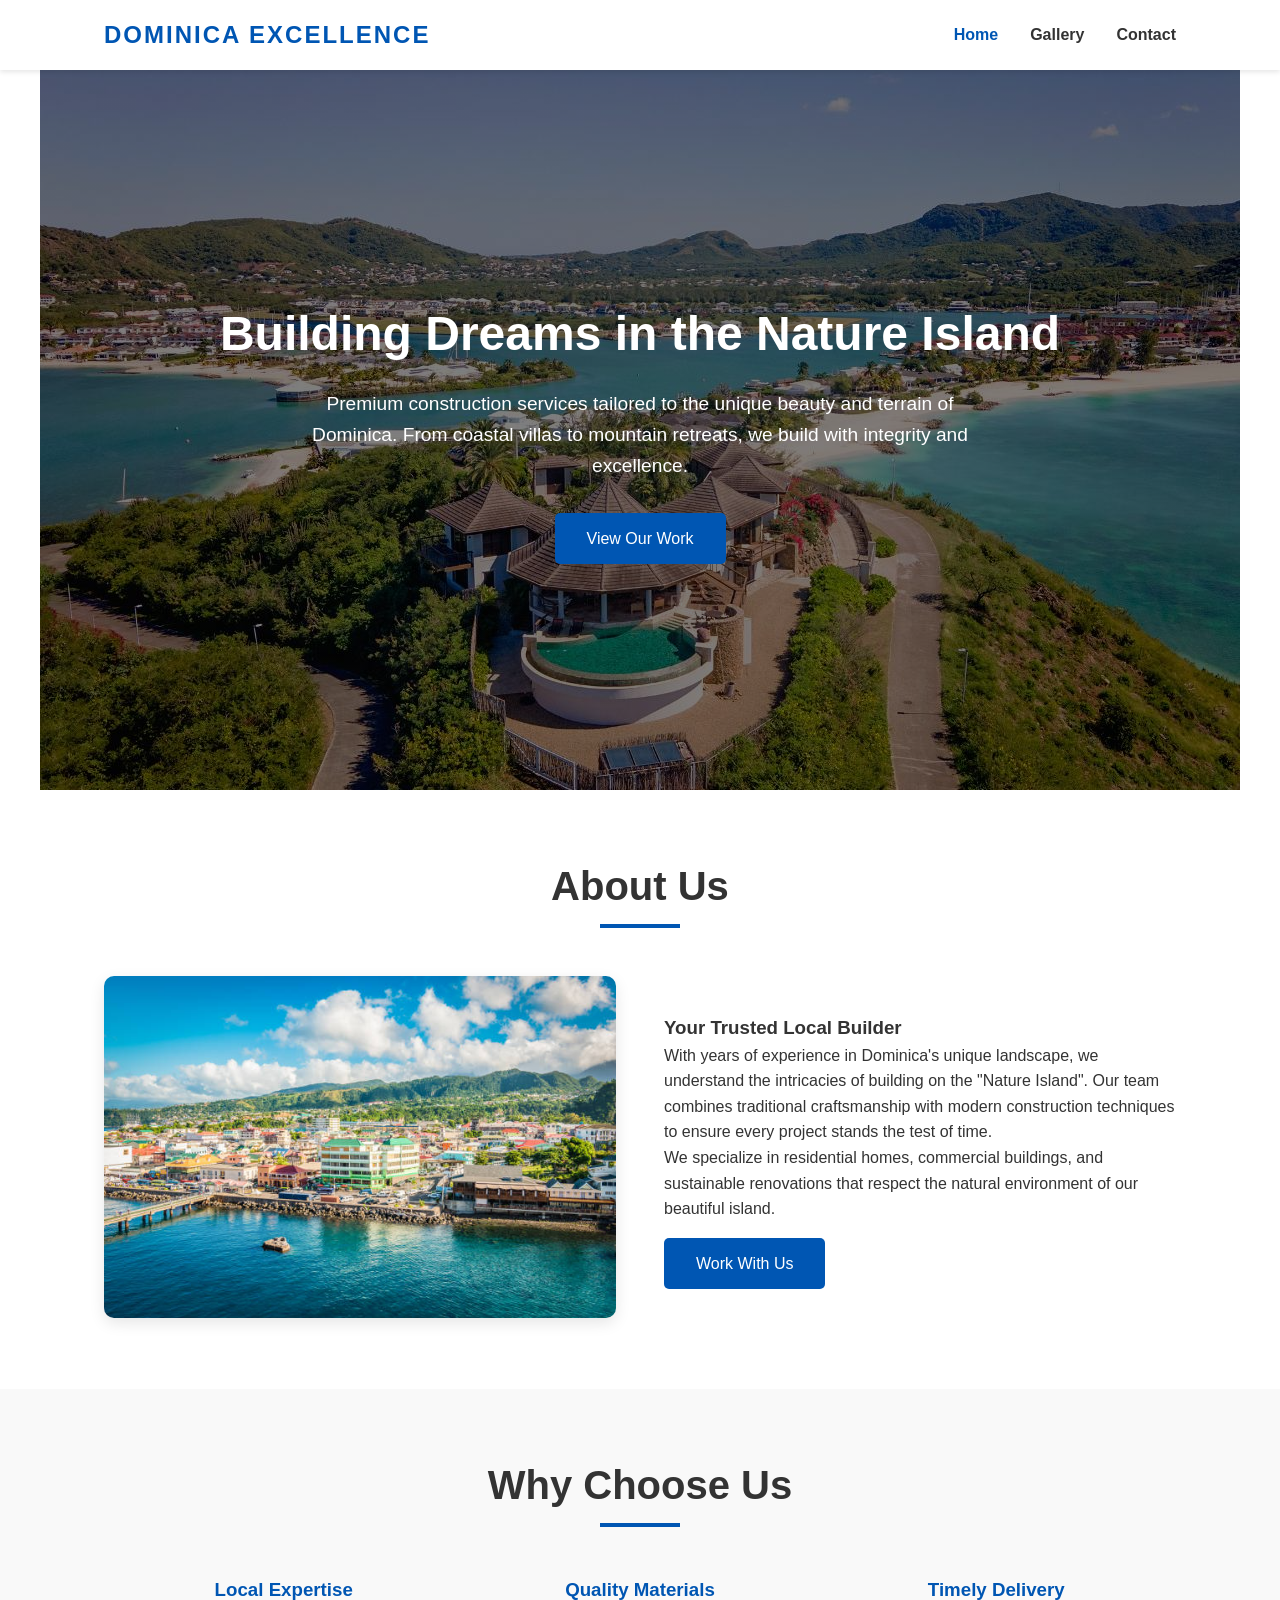
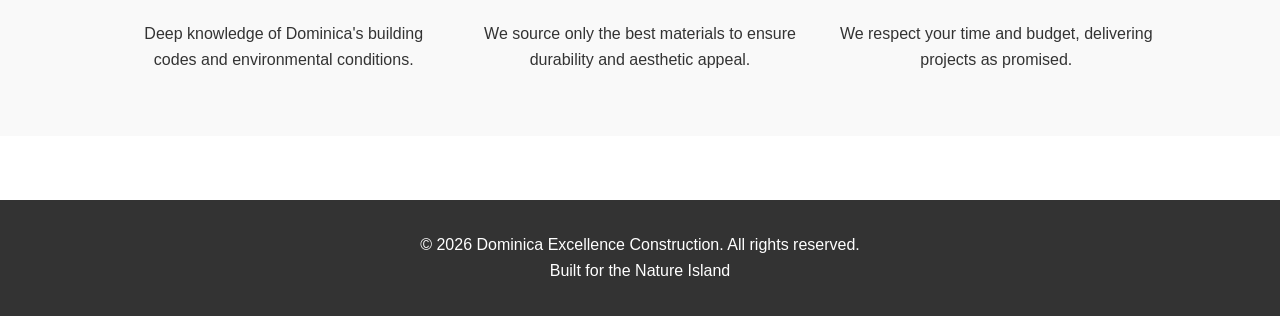
==== index.html @ f919cb7c "intial commit" ====
<!DOCTYPE html>
<html lang="en">
<head>
    <meta charset="UTF-8">
    <meta name="viewport" content="width=device-width, initial-scale=1.0">
    <title>Dominica Excellence Construction | Home</title>
    <link rel="stylesheet" href="styles.css">
</head>
<body>
    <header>
        <nav>
            <div class="logo">
                <h1>Dominica Excellence</h1>
            </div>
            <ul class="nav-links">
                <li><a href="index.html" class="active">Home</a></li>
                <li><a href="gallery.html">Gallery</a></li>
                <li><a href="contact.html">Contact</a></li>
            </ul>
        </nav>
    </header>

    <section class="hero">
        <h2>Building Dreams in the Nature Island</h2>
        <p>Premium construction services tailored to the unique beauty and terrain of Dominica. From coastal villas to mountain retreats, we build with integrity and excellence.</p>
        <a href="gallery.html" class="btn">View Our Work</a>
    </section>

    <section id="about">
        <div class="section-title">
            <h2>About Us</h2>
        </div>
        <div class="about-container">
            <div class="about-img">
                <img src="images/dominica-coast.jpg" alt="Dominica Coastline">
            </div>
            <div class="about-content">
                <h3>Your Trusted Local Builder</h3>
                <p>With years of experience in Dominica's unique landscape, we understand the intricacies of building on the "Nature Island". Our team combines traditional craftsmanship with modern construction techniques to ensure every project stands the test of time.</p>
                <p>We specialize in residential homes, commercial buildings, and sustainable renovations that respect the natural environment of our beautiful island.</p>
                <a href="contact.html" class="btn" style="margin-top: 1rem;">Work With Us</a>
            </div>
        </div>
    </section>

    <section id="features" style="background: #f9f9f9; width: 100%; max-width: none;">
        <div style="max-width: 1200px; margin: 0 auto; padding: 0 5%;">
            <div class="section-title">
                <h2>Why Choose Us</h2>
            </div>
            <div style="display: grid; grid-template-columns: repeat(auto-fit, minmax(250px, 1fr)); gap: 2rem; text-align: center;">
                <div>
                    <h3 style="color: var(--primary-color); margin-bottom: 1rem;">Local Expertise</h3>
                    <p>Deep knowledge of Dominica's building codes and environmental conditions.</p>
                </div>
                <div>
                    <h3 style="color: var(--primary-color); margin-bottom: 1rem;">Quality Materials</h3>
                    <p>We source only the best materials to ensure durability and aesthetic appeal.</p>
                </div>
                <div>
                    <h3 style="color: var(--primary-color); margin-bottom: 1rem;">Timely Delivery</h3>
                    <p>We respect your time and budget, delivering projects as promised.</p>
                </div>
            </div>
        </div>
    </section>

    <footer>
        <p>&copy; 2026 Dominica Excellence Construction. All rights reserved.</p>
        <p>Built for the Nature Island</p>
    </footer>

    <script src="script.js"></script>
</body>
</html>
---- styles.css ----
:root {
    --primary-color: #0056b3;
    --secondary-color: #28a745;
    --dark-color: #333;
    --light-color: #f4f4f4;
    --white: #ffffff;
    --accent-color: #ffc107;
    --font-family: 'Segoe UI', Tahoma, Geneva, Verdana, sans-serif;
}

* {
    margin: 0;
    padding: 0;
    box-sizing: border-box;
}

body {
    font-family: var(--font-family);
    line-height: 1.6;
    color: var(--dark-color);
    background-color: var(--white);
}

/* Navigation */
header {
    background: var(--white);
    box-shadow: 0 2px 5px rgba(0,0,0,0.1);
    position: sticky;
    top: 0;
    z-index: 1000;
}

nav {
    display: flex;
    justify-content: space-between;
    align-items: center;
    padding: 1rem 5%;
    max-width: 1200px;
    margin: 0 auto;
}

.logo h1 {
    font-size: 1.5rem;
    color: var(--primary-color);
    text-transform: uppercase;
    letter-spacing: 2px;
}

.nav-links {
    display: flex;
    list-style: none;
}

.nav-links li {
    margin-left: 2rem;
}

.nav-links a {
    text-decoration: none;
    color: var(--dark-color);
    font-weight: 600;
    transition: color 0.3s;
}

.nav-links a:hover, .nav-links a.active {
    color: var(--primary-color);
}

/* Hero Section */
.hero {
    height: 80vh;
    background: linear-gradient(rgba(0,0,0,0.5), rgba(0,0,0,0.5)), url('images/hero.jpg') no-repeat center center/cover;
    display: flex;
    flex-direction: column;
    justify-content: center;
    align-items: center;
    text-align: center;
    color: var(--white);
    padding: 0 1rem;
}

.hero h2 {
    font-size: 3rem;
    margin-bottom: 1rem;
}

.hero p {
    font-size: 1.2rem;
    margin-bottom: 2rem;
    max-width: 700px;
}

.btn {
    display: inline-block;
    padding: 0.8rem 2rem;
    background: var(--primary-color);
    color: var(--white);
    text-decoration: none;
    border-radius: 5px;
    transition: background 0.3s;
}

.btn:hover {
    background: #004494;
}

/* Sections */
section {
    padding: 4rem 5%;
    max-width: 1200px;
    margin: 0 auto;
}

.section-title {
    text-align: center;
    margin-bottom: 3rem;
}

.section-title h2 {
    font-size: 2.5rem;
    position: relative;
    padding-bottom: 10px;
}

.section-title h2::after {
    content: '';
    position: absolute;
    bottom: 0;
    left: 50%;
    transform: translateX(-50%);
    width: 80px;
    height: 4px;
    background: var(--primary-color);
}

/* About Section */
.about-container {
    display: grid;
    grid-template-columns: 1fr 1fr;
    gap: 3rem;
    align-items: center;
}

.about-img img {
    width: 100%;
    border-radius: 10px;
    box-shadow: 0 5px 15px rgba(0,0,0,0.1);
}

/* Gallery Page */
.gallery-grid {
    display: grid;
    grid-template-columns: repeat(auto-fit, minmax(300px, 1fr));
    gap: 1.5rem;
}

.gallery-item {
    position: relative;
    overflow: hidden;
    border-radius: 8px;
    height: 250px;
}

.gallery-item img {
    width: 100%;
    height: 100%;
    object-fit: cover;
    transition: transform 0.5s;
}

.gallery-item:hover img {
    transform: scale(1.1);
}

/* Contact Page */
.contact-container {
    display: grid;
    grid-template-columns: 1fr 1fr;
    gap: 3rem;
}

.contact-form form {
    display: flex;
    flex-direction: column;
}

.form-group {
    margin-bottom: 1.5rem;
}

.form-group label {
    display: block;
    margin-bottom: 0.5rem;
}

.form-group input, .form-group textarea {
    width: 100%;
    padding: 0.8rem;
    border: 1px solid #ddd;
    border-radius: 5px;
}

.contact-info h3 {
    margin-bottom: 1rem;
}

.contact-info p {
    margin-bottom: 1rem;
}

/* Footer */
footer {
    background: var(--dark-color);
    color: var(--white);
    text-align: center;
    padding: 2rem 0;
    margin-top: 4rem;
}

/* Responsive */
@media (max-width: 768px) {
    .about-container, .contact-container {
        grid-template-columns: 1fr;
    }
    
    .nav-links {
        display: none; /* For simplicity in this template, we'll keep it static or use a simple menu later */
    }
    
    .hero h2 {
        font-size: 2rem;
    }
}
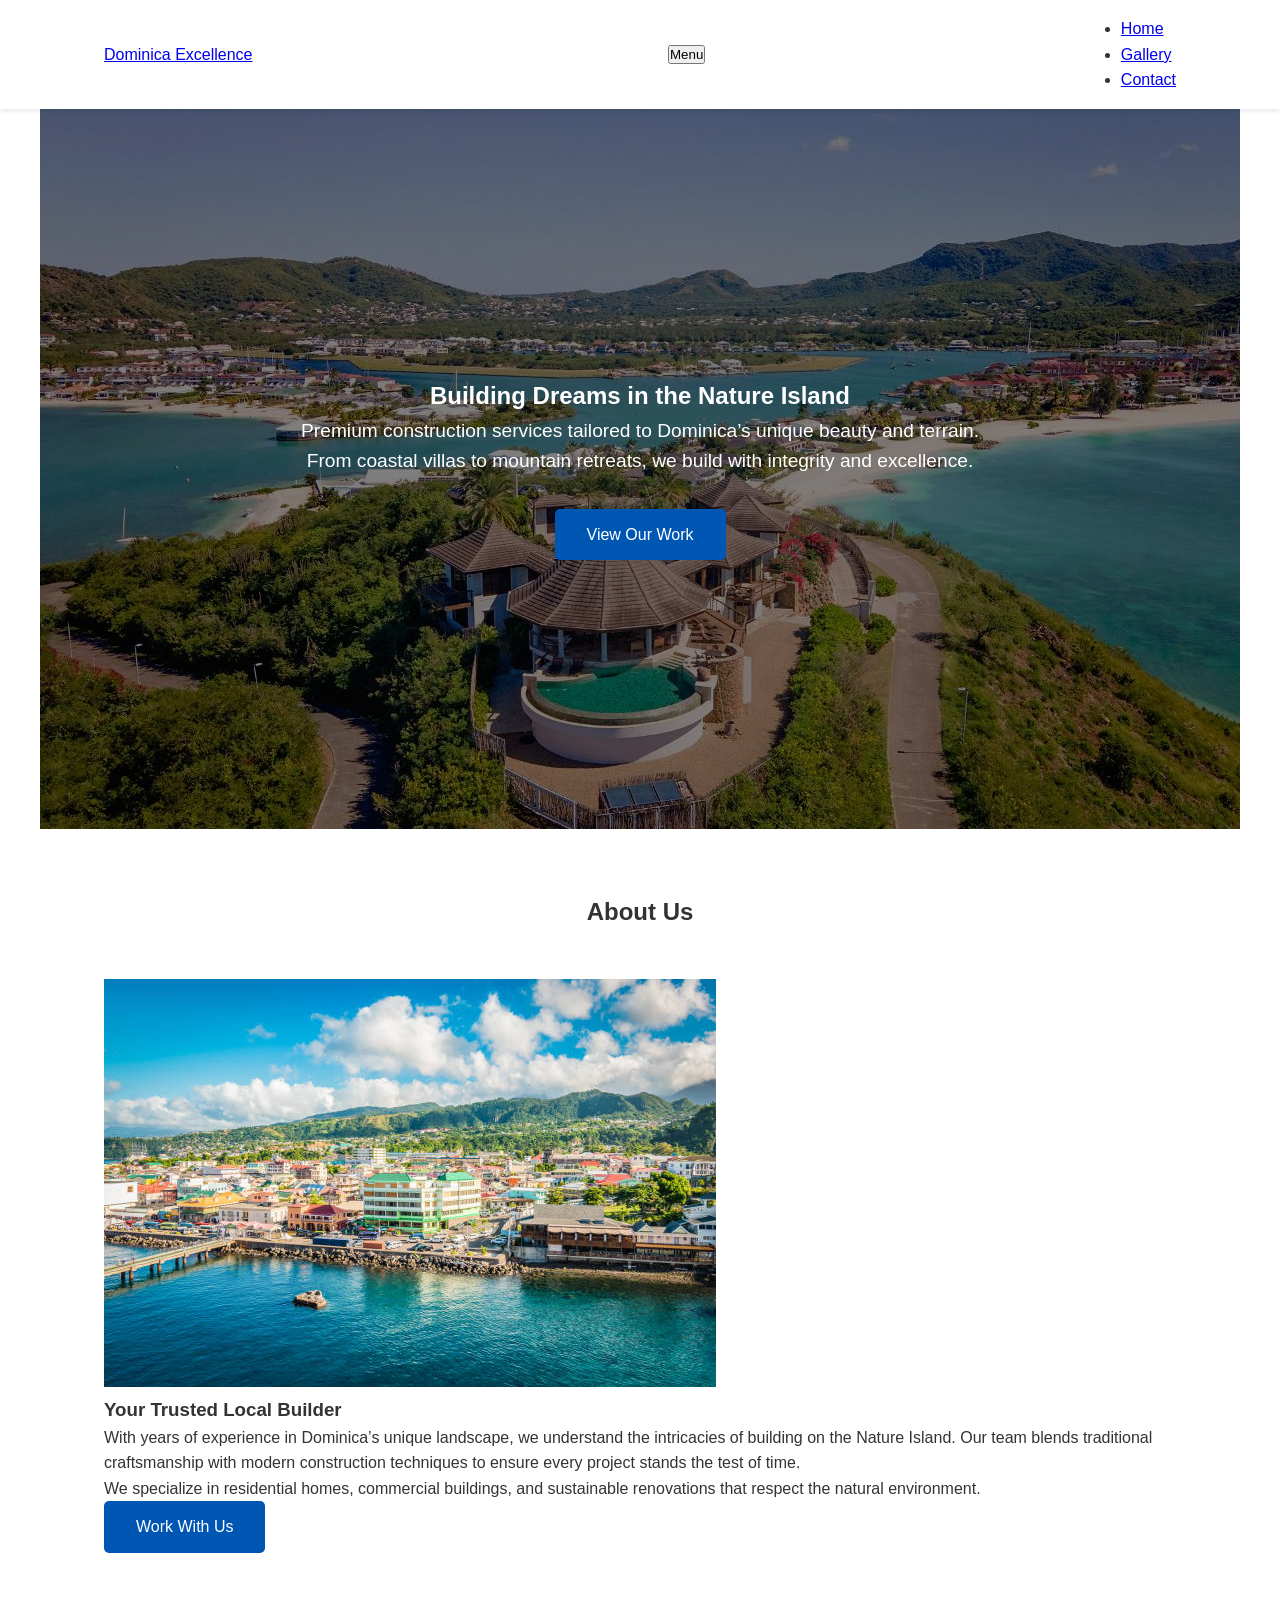
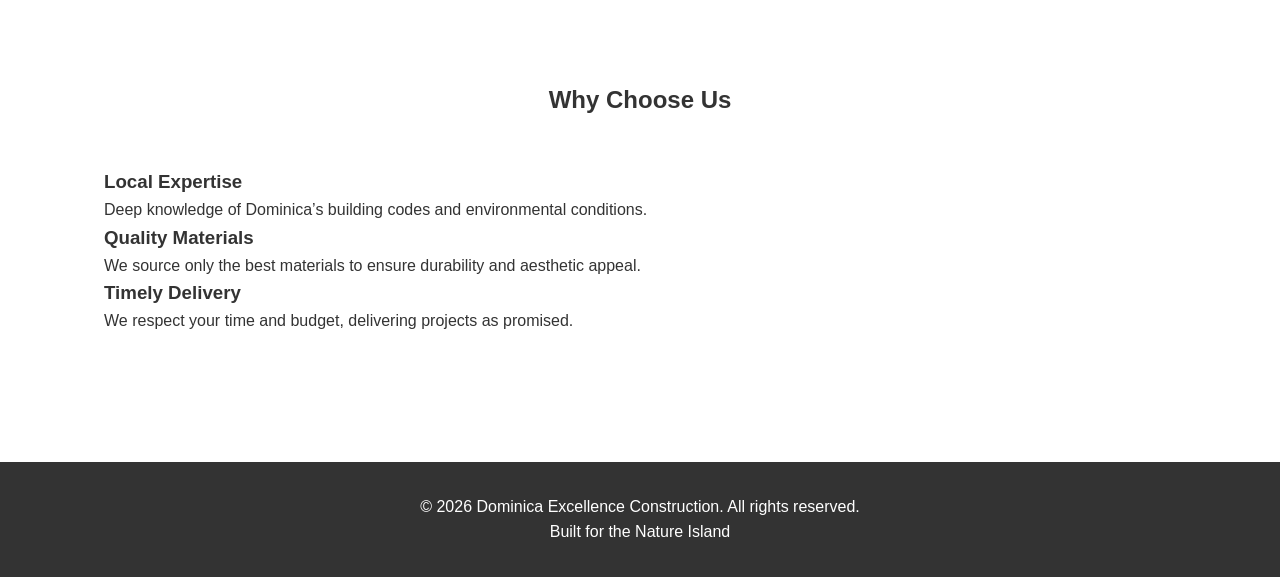
==== commit cdea4bb7: "changed, but still not showing how I want it" ====
--- a/index.html
+++ b/index.html
@@ -1,75 +1,106 @@
-<!DOCTYPE html>
+<!doctype html>
 <html lang="en">
-<head>
-    <meta charset="UTF-8">
-    <meta name="viewport" content="width=device-width, initial-scale=1.0">
+  <head>
+    <meta charset="UTF-8" />
+    <meta name="viewport" content="width=device-width, initial-scale=1" />
     <title>Dominica Excellence Construction | Home</title>
-    <link rel="stylesheet" href="styles.css">
-</head>
-<body>
-    <header>
-        <nav>
-            <div class="logo">
-                <h1>Dominica Excellence</h1>
-            </div>
-            <ul class="nav-links">
-                <li><a href="index.html" class="active">Home</a></li>
-                <li><a href="gallery.html">Gallery</a></li>
-                <li><a href="contact.html">Contact</a></li>
-            </ul>
-        </nav>
+    <link rel="stylesheet" href="styles.css" />
+  </head>
+  <body>
+    <header class="site-header">
+      <nav class="nav" aria-label="Main navigation">
+        <a href="index.html" class="nav-logo">Dominica Excellence</a>
+
+        <button
+          class="nav-toggle"
+          aria-expanded="false"
+          aria-controls="nav-menu"
+        >
+          <span class="sr-only">Menu</span>
+          <span class="nav-toggle-bar"></span>
+          <span class="nav-toggle-bar"></span>
+          <span class="nav-toggle-bar"></span>
+        </button>
+
+        <ul id="nav-menu" class="nav-menu">
+          <li><a href="index.html" class="active">Home</a></li>
+          <li><a href="gallery.html">Gallery</a></li>
+          <li><a href="contact.html">Contact</a></li>
+        </ul>
+      </nav>
     </header>
 
-    <section class="hero">
-        <h2>Building Dreams in the Nature Island</h2>
-        <p>Premium construction services tailored to the unique beauty and terrain of Dominica. From coastal villas to mountain retreats, we build with integrity and excellence.</p>
+    <main>
+      <section class="hero">
+        <h1>Building Dreams in the Nature Island</h1>
+        <p>
+          Premium construction services tailored to Dominica’s unique beauty and
+          terrain. From coastal villas to mountain retreats, we build with
+          integrity and excellence.
+        </p>
         <a href="gallery.html" class="btn">View Our Work</a>
-    </section>
+      </section>
 
-    <section id="about">
-        <div class="section-title">
-            <h2>About Us</h2>
+      <section class="section">
+        <h2 class="section-title">About Us</h2>
+
+        <div class="about">
+          <img
+            src="images/dominica-coast.jpg"
+            alt="Dominica coastline"
+            class="about-img"
+          />
+
+          <div class="about-content">
+            <h3>Your Trusted Local Builder</h3>
+            <p>
+              With years of experience in Dominica’s unique landscape, we
+              understand the intricacies of building on the Nature Island. Our
+              team blends traditional craftsmanship with modern construction
+              techniques to ensure every project stands the test of time.
+            </p>
+            <p>
+              We specialize in residential homes, commercial buildings, and
+              sustainable renovations that respect the natural environment.
+            </p>
+            <a href="contact.html" class="btn">Work With Us</a>
+          </div>
         </div>
-        <div class="about-container">
-            <div class="about-img">
-                <img src="images/dominica-coast.jpg" alt="Dominica Coastline">
-            </div>
-            <div class="about-content">
-                <h3>Your Trusted Local Builder</h3>
-                <p>With years of experience in Dominica's unique landscape, we understand the intricacies of building on the "Nature Island". Our team combines traditional craftsmanship with modern construction techniques to ensure every project stands the test of time.</p>
-                <p>We specialize in residential homes, commercial buildings, and sustainable renovations that respect the natural environment of our beautiful island.</p>
-                <a href="contact.html" class="btn" style="margin-top: 1rem;">Work With Us</a>
-            </div>
+      </section>
+
+      <section class="section section-light">
+        <h2 class="section-title">Why Choose Us</h2>
+
+        <div class="features">
+          <div class="feature">
+            <h3>Local Expertise</h3>
+            <p>
+              Deep knowledge of Dominica’s building codes and environmental
+              conditions.
+            </p>
+          </div>
+          <div class="feature">
+            <h3>Quality Materials</h3>
+            <p>
+              We source only the best materials to ensure durability and
+              aesthetic appeal.
+            </p>
+          </div>
+          <div class="feature">
+            <h3>Timely Delivery</h3>
+            <p>
+              We respect your time and budget, delivering projects as promised.
+            </p>
+          </div>
         </div>
-    </section>
+      </section>
+    </main>
 
-    <section id="features" style="background: #f9f9f9; width: 100%; max-width: none;">
-        <div style="max-width: 1200px; margin: 0 auto; padding: 0 5%;">
-            <div class="section-title">
-                <h2>Why Choose Us</h2>
-            </div>
-            <div style="display: grid; grid-template-columns: repeat(auto-fit, minmax(250px, 1fr)); gap: 2rem; text-align: center;">
-                <div>
-                    <h3 style="color: var(--primary-color); margin-bottom: 1rem;">Local Expertise</h3>
-                    <p>Deep knowledge of Dominica's building codes and environmental conditions.</p>
-                </div>
-                <div>
-                    <h3 style="color: var(--primary-color); margin-bottom: 1rem;">Quality Materials</h3>
-                    <p>We source only the best materials to ensure durability and aesthetic appeal.</p>
-                </div>
-                <div>
-                    <h3 style="color: var(--primary-color); margin-bottom: 1rem;">Timely Delivery</h3>
-                    <p>We respect your time and budget, delivering projects as promised.</p>
-                </div>
-            </div>
-        </div>
-    </section>
-
-    <footer>
-        <p>&copy; 2026 Dominica Excellence Construction. All rights reserved.</p>
-        <p>Built for the Nature Island</p>
+    <footer class="footer">
+      <p>&copy; 2026 Dominica Excellence Construction. All rights reserved.</p>
+      <p>Built for the Nature Island</p>
     </footer>
 
     <script src="script.js"></script>
-</body>
+  </body>
 </html>
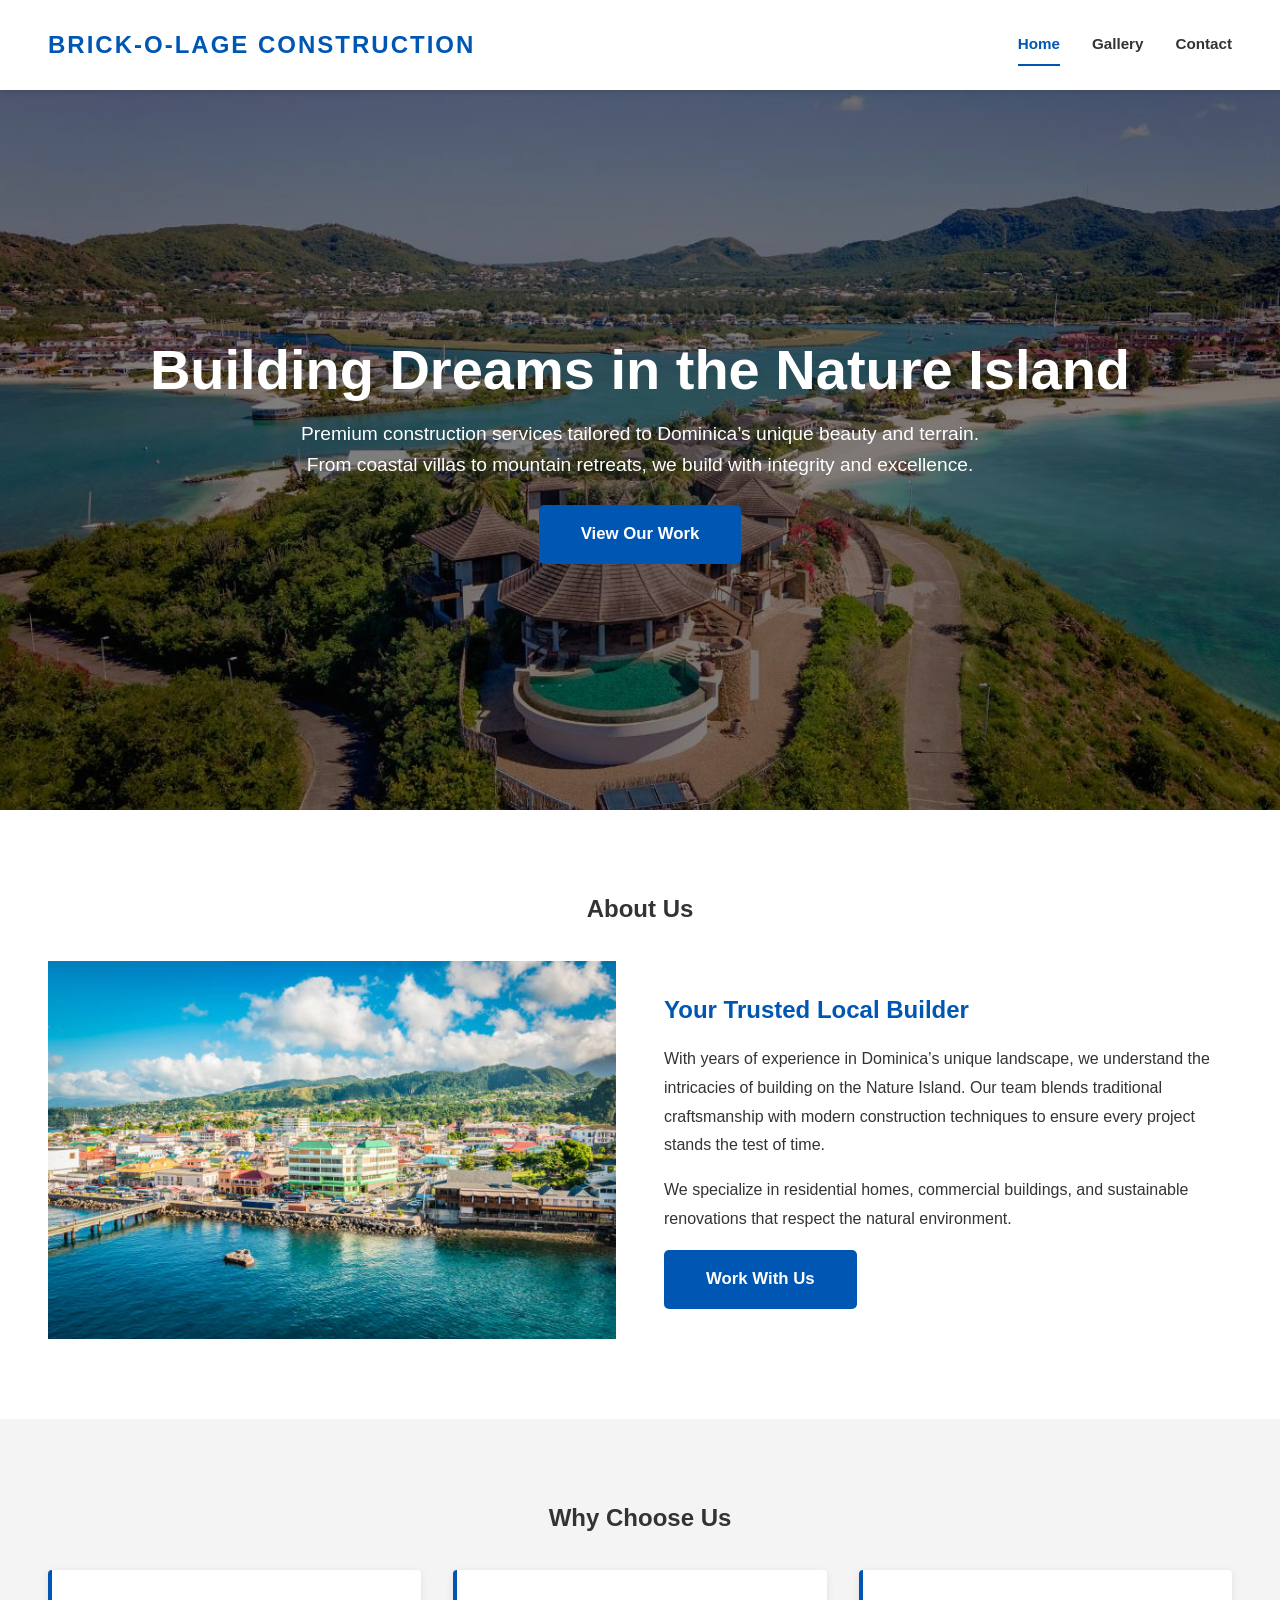
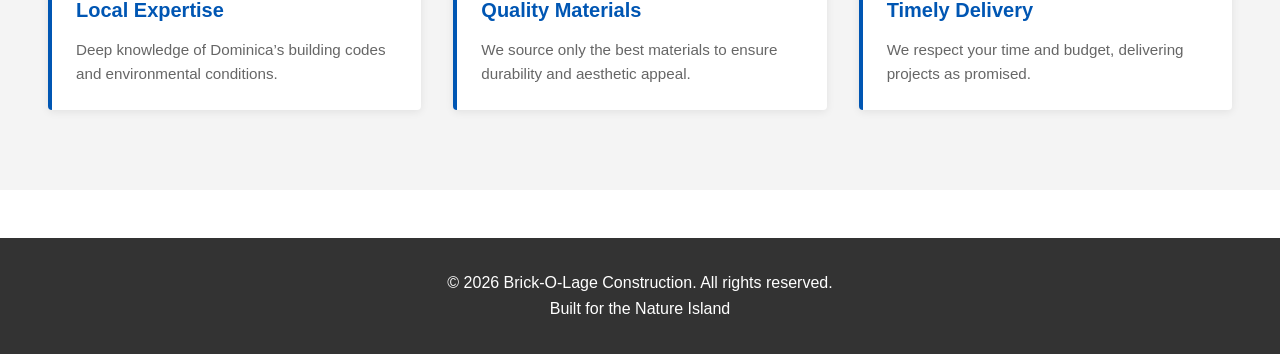
==== commit a29a76c3: "changed the header & footer company name" ====
--- a/index.html
+++ b/index.html
@@ -9,7 +9,7 @@
   <body>
     <header class="site-header">
       <nav class="nav" aria-label="Main navigation">
-        <a href="index.html" class="nav-logo">Dominica Excellence</a>
+        <a href="index.html" class="nav-logo">Brick-o-lage Construction</a>
 
         <button
           class="nav-toggle"
@@ -97,7 +97,7 @@
     </main>
 
     <footer class="footer">
-      <p>&copy; 2026 Dominica Excellence Construction. All rights reserved.</p>
+      <p>&copy; 2026 Brick-O-Lage Construction. All rights reserved.</p>
       <p>Built for the Nature Island</p>
     </footer>
 
--- a/styles.css
+++ b/styles.css
@@ -1,233 +1,648 @@
 :root {
-    --primary-color: #0056b3;
-    --secondary-color: #28a745;
-    --dark-color: #333;
-    --light-color: #f4f4f4;
-    --white: #ffffff;
-    --accent-color: #ffc107;
-    --font-family: 'Segoe UI', Tahoma, Geneva, Verdana, sans-serif;
+  --primary-color: #0056b3;
+  --secondary-color: #28a745;
+  --dark-color: #333;
+  --light-color: #f4f4f4;
+  --white: #ffffff;
+  --accent-color: #ffc107;
+  --font-family: "Segoe UI", Tahoma, Geneva, Verdana, sans-serif;
+  --focus-color: #004494;
 }
 
 * {
-    margin: 0;
-    padding: 0;
-    box-sizing: border-box;
+  margin: 0;
+  padding: 0;
+  box-sizing: border-box;
+}
+
+html {
+  scroll-behavior: smooth;
 }
 
 body {
-    font-family: var(--font-family);
-    line-height: 1.6;
-    color: var(--dark-color);
-    background-color: var(--white);
+  font-family: var(--font-family);
+  line-height: 1.6;
+  color: var(--dark-color);
+  background-color: var(--white);
+  font-size: 16px;
 }
 
 /* Navigation */
 header {
-    background: var(--white);
-    box-shadow: 0 2px 5px rgba(0,0,0,0.1);
-    position: sticky;
-    top: 0;
-    z-index: 1000;
+  background: var(--white);
+  box-shadow: 0 2px 5px rgba(0, 0, 0, 0.1);
+  position: sticky;
+  top: 0;
+  z-index: 1000;
 }
 
 nav {
-    display: flex;
-    justify-content: space-between;
-    align-items: center;
-    padding: 1rem 5%;
-    max-width: 1200px;
-    margin: 0 auto;
-}
-
-.logo h1 {
-    font-size: 1.5rem;
-    color: var(--primary-color);
-    text-transform: uppercase;
-    letter-spacing: 2px;
-}
-
-.nav-links {
-    display: flex;
-    list-style: none;
-}
-
-.nav-links li {
-    margin-left: 2rem;
-}
-
-.nav-links a {
-    text-decoration: none;
-    color: var(--dark-color);
-    font-weight: 600;
-    transition: color 0.3s;
-}
-
-.nav-links a:hover, .nav-links a.active {
-    color: var(--primary-color);
+  display: flex;
+  justify-content: space-between;
+  align-items: center;
+  padding: 1rem;
+  max-width: 1200px;
+  margin: 0 auto;
+}
+
+.nav-logo {
+  font-size: 1.25rem;
+  color: var(--primary-color);
+  text-transform: uppercase;
+  letter-spacing: 2px;
+  text-decoration: none;
+  font-weight: 700;
+}
+
+.nav-logo:focus {
+  outline: 3px solid var(--focus-color);
+  outline-offset: 2px;
+}
+
+/* Mobile Menu Toggle Button */
+.nav-toggle {
+  display: flex;
+  flex-direction: column;
+  background: none;
+  border: none;
+  cursor: pointer;
+  padding: 0.5rem;
+  gap: 0.4rem;
+}
+
+.nav-toggle-bar {
+  width: 25px;
+  height: 3px;
+  background: var(--dark-color);
+  transition: all 0.3s ease;
+}
+
+.nav-toggle:focus {
+  outline: 3px solid var(--focus-color);
+  outline-offset: 2px;
+}
+
+/* Mobile menu visible when aria-expanded="true" */
+.nav-toggle[aria-expanded="true"] .nav-toggle-bar:nth-child(1) {
+  transform: rotate(45deg) translate(10px, 10px);
+}
+
+.nav-toggle[aria-expanded="true"] .nav-toggle-bar:nth-child(2) {
+  opacity: 0;
+}
+
+.nav-toggle[aria-expanded="true"] .nav-toggle-bar:nth-child(3) {
+  transform: rotate(-45deg) translate(7px, -7px);
+}
+
+/* Navigation Menu */
+.nav-menu {
+  display: none;
+  flex-direction: column;
+  position: absolute;
+  top: 60px;
+  left: 0;
+  right: 0;
+  background: var(--white);
+  list-style: none;
+  box-shadow: 0 4px 6px rgba(0, 0, 0, 0.1);
+}
+
+.nav-menu.show {
+  display: flex;
+}
+
+.nav-menu li {
+  border-bottom: 1px solid var(--light-color);
+}
+
+.nav-menu a {
+  display: block;
+  padding: 1rem;
+  text-decoration: none;
+  color: var(--dark-color);
+  font-weight: 600;
+  transition:
+    background 0.3s,
+    color 0.3s;
+}
+
+.nav-menu a:hover,
+.nav-menu a.active {
+  background: var(--light-color);
+  color: var(--primary-color);
+}
+
+.nav-menu a:focus {
+  outline: 3px solid var(--focus-color);
+  outline-offset: -3px;
+}
+
+.sr-only {
+  position: absolute;
+  width: 1px;
+  height: 1px;
+  padding: 0;
+  margin: -1px;
+  overflow: hidden;
+  clip: rect(0, 0, 0, 0);
+  white-space: nowrap;
+  border-width: 0;
 }
 
 /* Hero Section */
 .hero {
-    height: 80vh;
-    background: linear-gradient(rgba(0,0,0,0.5), rgba(0,0,0,0.5)), url('images/hero.jpg') no-repeat center center/cover;
-    display: flex;
-    flex-direction: column;
-    justify-content: center;
-    align-items: center;
-    text-align: center;
-    color: var(--white);
-    padding: 0 1rem;
-}
-
-.hero h2 {
-    font-size: 3rem;
-    margin-bottom: 1rem;
+  min-height: 60vh;
+  background:
+    linear-gradient(rgba(0, 0, 0, 0.5), rgba(0, 0, 0, 0.5)),
+    url("images/hero.jpg") no-repeat center center/cover;
+  display: flex;
+  flex-direction: column;
+  justify-content: center;
+  align-items: center;
+  text-align: center;
+  color: var(--white);
+  padding: 2rem 1rem;
+}
+
+.hero h1 {
+  font-size: 1.75rem;
+  margin-bottom: 1rem;
+  line-height: 1.2;
 }
 
 .hero p {
-    font-size: 1.2rem;
-    margin-bottom: 2rem;
-    max-width: 700px;
-}
-
+  font-size: 1rem;
+  margin-bottom: 1.5rem;
+  max-width: 700px;
+}
+
+/* Buttons */
 .btn {
-    display: inline-block;
-    padding: 0.8rem 2rem;
-    background: var(--primary-color);
-    color: var(--white);
-    text-decoration: none;
-    border-radius: 5px;
-    transition: background 0.3s;
+  display: inline-block;
+  padding: 0.75rem 1.5rem;
+  background: var(--primary-color);
+  color: var(--white);
+  text-decoration: none;
+  border-radius: 5px;
+  transition:
+    background 0.3s,
+    transform 0.2s;
+  border: 2px solid transparent;
+  font-weight: 600;
+  cursor: pointer;
 }
 
 .btn:hover {
-    background: #004494;
+  background: var(--focus-color);
+  transform: translateY(-2px);
+}
+
+.btn:focus {
+  outline: 3px solid var(--focus-color);
+  outline-offset: 2px;
+}
+
+.btn:active {
+  transform: translateY(0);
+}
+
+/* Main Content */
+main {
+  width: 100%;
 }
 
 /* Sections */
 section {
-    padding: 4rem 5%;
-    max-width: 1200px;
-    margin: 0 auto;
+  padding: 2rem 1rem;
+  max-width: 1200px;
+  margin: 0 auto;
+  width: 100%;
+}
+
+.section-light {
+  background-color: var(--light-color);
 }
 
 .section-title {
-    text-align: center;
-    margin-bottom: 3rem;
+  text-align: center;
+  margin-bottom: 2rem;
 }
 
 .section-title h2 {
+  font-size: 1.75rem;
+  position: relative;
+  padding-bottom: 1rem;
+  color: var(--dark-color);
+}
+
+.section-title h2::after {
+  content: "";
+  position: absolute;
+  bottom: 0;
+  left: 50%;
+  transform: translateX(-50%);
+  width: 60px;
+  height: 4px;
+  background: var(--primary-color);
+}
+
+/* About Section */
+.about {
+  display: grid;
+  grid-template-columns: 1fr;
+  gap: 2rem;
+  align-items: center;
+}
+
+.about-img {
+  width: 100%;
+}
+
+.about-img img {
+  width: 100%;
+  height: auto;
+  display: block;
+  border-radius: 8px;
+  box-shadow: 0 4px 12px rgba(0, 0, 0, 0.15);
+}
+
+.about-content h3 {
+  font-size: 1.5rem;
+  margin-bottom: 1rem;
+  color: var(--primary-color);
+}
+
+.about-content p {
+  margin-bottom: 1rem;
+  line-height: 1.8;
+}
+
+/* Features Section */
+.features {
+  display: grid;
+  grid-template-columns: 1fr;
+  gap: 2rem;
+}
+
+.feature {
+  padding: 1.5rem;
+  background: var(--white);
+  border-left: 4px solid var(--primary-color);
+  border-radius: 4px;
+  box-shadow: 0 2px 8px rgba(0, 0, 0, 0.08);
+  transition:
+    box-shadow 0.3s,
+    transform 0.3s;
+}
+
+.feature:hover {
+  box-shadow: 0 4px 16px rgba(0, 0, 0, 0.15);
+  transform: translateY(-4px);
+}
+
+.feature h3 {
+  font-size: 1.25rem;
+  margin-bottom: 0.75rem;
+  color: var(--primary-color);
+}
+
+.feature p {
+  font-size: 0.95rem;
+  color: #666;
+}
+
+/* Gallery Section */
+.section-subtitle {
+  text-align: center;
+  font-size: 1rem;
+  color: #666;
+  margin-bottom: 2rem;
+  max-width: 600px;
+  margin-left: auto;
+  margin-right: auto;
+}
+
+.gallery-grid {
+  display: grid;
+  grid-template-columns: 1fr;
+  gap: 1rem;
+}
+
+.gallery-item {
+  position: relative;
+  overflow: hidden;
+  border-radius: 8px;
+  height: 250px;
+  box-shadow: 0 2px 8px rgba(0, 0, 0, 0.1);
+  transition: box-shadow 0.3s ease;
+}
+
+.gallery-item:hover {
+  box-shadow: 0 4px 16px rgba(0, 0, 0, 0.2);
+}
+
+.gallery-item img {
+  width: 100%;
+  height: 100%;
+  object-fit: cover;
+  transition: transform 0.5s ease;
+}
+
+.gallery-item:hover img {
+  transform: scale(1.05);
+}
+
+/* Contact Section */
+.contact {
+  display: grid;
+  grid-template-columns: 1fr;
+  gap: 2rem;
+}
+
+.contact-form {
+  background: var(--light-color);
+  padding: 1.5rem;
+  border-radius: 8px;
+}
+
+.contact-form h2 {
+  font-size: 1.5rem;
+  color: var(--primary-color);
+  margin-bottom: 1.5rem;
+}
+
+.contact-form form {
+  display: flex;
+  flex-direction: column;
+}
+
+.form-group {
+  margin-bottom: 1.25rem;
+}
+
+.form-group label {
+  display: block;
+  margin-bottom: 0.5rem;
+  font-weight: 600;
+  color: var(--dark-color);
+}
+
+.form-group input,
+.form-group textarea {
+  width: 100%;
+  padding: 0.75rem;
+  border: 2px solid #ddd;
+  border-radius: 4px;
+  font-family: inherit;
+  font-size: 1rem;
+  transition: border-color 0.3s;
+}
+
+.form-group input:focus,
+.form-group textarea:focus {
+  outline: none;
+  border-color: var(--primary-color);
+  box-shadow: 0 0 0 3px rgba(0, 86, 179, 0.1);
+}
+
+.form-feedback {
+  margin-top: 1rem;
+  padding: 1rem;
+  background-color: #d4edda;
+  color: #155724;
+  border: 1px solid #c3e6cb;
+  border-radius: 4px;
+  font-weight: 600;
+}
+
+.contact-info {
+  background: var(--white);
+}
+
+.contact-info h2 {
+  font-size: 1.5rem;
+  color: var(--primary-color);
+  margin-bottom: 1.5rem;
+}
+
+.contact-info h3 {
+  font-size: 1.25rem;
+  color: var(--primary-color);
+  margin-top: 1.5rem;
+  margin-bottom: 1rem;
+}
+
+.contact-info p {
+  margin-bottom: 1rem;
+  line-height: 1.8;
+  font-size: 0.95rem;
+}
+
+.contact-map {
+  margin-top: 1.5rem;
+}
+
+.contact-map iframe {
+  width: 100%;
+  height: 300px;
+  border: 2px solid #ddd;
+  border-radius: 8px;
+}
+
+/* Footer */
+footer {
+  background: var(--dark-color);
+  color: var(--white);
+  text-align: center;
+  padding: 2rem 1rem;
+  margin-top: 3rem;
+}
+
+footer p {
+  margin: 0;
+}
+
+/* Responsive Design - Mobile First */
+@media (min-width: 640px) {
+  nav {
+    padding: 1rem 2rem;
+  }
+
+  .nav-logo {
+    font-size: 1.5rem;
+  }
+
+  .hero {
+    min-height: 70vh;
+    padding: 3rem 2rem;
+  }
+
+  .hero h1 {
+    font-size: 2.25rem;
+  }
+
+  .hero p {
+    font-size: 1.1rem;
+  }
+
+  section {
+    padding: 3rem 2rem;
+  }
+
+  .section-title h2 {
+    font-size: 2rem;
+  }
+
+  .features {
+    grid-template-columns: repeat(2, 1fr);
+  }
+
+  .contact-form {
+    padding: 2rem;
+  }
+
+  .contact-map iframe {
+    height: 320px;
+  }
+
+  .gallery-grid {
+    grid-template-columns: repeat(2, 1fr);
+    gap: 1.5rem;
+  }
+
+  .gallery-item {
+    height: 280px;
+  }
+}
+
+@media (min-width: 768px) {
+  nav {
+    padding: 1rem 2rem;
+  }
+
+  .nav-toggle {
+    display: none;
+  }
+
+  .nav-menu {
+    display: flex !important;
+    position: static;
+    flex-direction: row;
+    background: transparent;
+    box-shadow: none;
+  }
+
+  .nav-menu li {
+    border-bottom: none;
+    margin-left: 2rem;
+  }
+
+  .nav-menu a {
+    padding: 0.5rem 0;
+    font-size: 0.95rem;
+  }
+
+  .nav-menu a.active {
+    border-bottom: 2px solid var(--primary-color);
+    background: transparent;
+  }
+
+  .hero {
+    min-height: 80vh;
+    padding: 4rem 2rem;
+  }
+
+  .hero h1 {
+    font-size: 3rem;
+  }
+
+  .hero p {
+    font-size: 1.2rem;
+  }
+
+  section {
+    padding: 4rem 2rem;
+  }
+
+  .section-title h2 {
     font-size: 2.5rem;
-    position: relative;
-    padding-bottom: 10px;
-}
-
-.section-title h2::after {
-    content: '';
-    position: absolute;
-    bottom: 0;
-    left: 50%;
-    transform: translateX(-50%);
-    width: 80px;
-    height: 4px;
-    background: var(--primary-color);
-}
-
-/* About Section */
-.about-container {
-    display: grid;
+  }
+
+  .about {
     grid-template-columns: 1fr 1fr;
     gap: 3rem;
-    align-items: center;
-}
-
-.about-img img {
-    width: 100%;
-    border-radius: 10px;
-    box-shadow: 0 5px 15px rgba(0,0,0,0.1);
-}
-
-/* Gallery Page */
-.gallery-grid {
-    display: grid;
-    grid-template-columns: repeat(auto-fit, minmax(300px, 1fr));
-    gap: 1.5rem;
-}
-
-.gallery-item {
-    position: relative;
-    overflow: hidden;
-    border-radius: 8px;
-    height: 250px;
-}
-
-.gallery-item img {
-    width: 100%;
-    height: 100%;
-    object-fit: cover;
-    transition: transform 0.5s;
-}
-
-.gallery-item:hover img {
-    transform: scale(1.1);
-}
-
-/* Contact Page */
-.contact-container {
-    display: grid;
+  }
+
+  .features {
+    grid-template-columns: repeat(3, 1fr);
+    gap: 2rem;
+  }
+
+  .contact {
     grid-template-columns: 1fr 1fr;
     gap: 3rem;
-}
-
-.contact-form form {
-    display: flex;
-    flex-direction: column;
-}
-
-.form-group {
-    margin-bottom: 1.5rem;
-}
-
-.form-group label {
-    display: block;
-    margin-bottom: 0.5rem;
-}
-
-.form-group input, .form-group textarea {
-    width: 100%;
-    padding: 0.8rem;
-    border: 1px solid #ddd;
-    border-radius: 5px;
-}
-
-.contact-info h3 {
-    margin-bottom: 1rem;
-}
-
-.contact-info p {
-    margin-bottom: 1rem;
-}
-
-/* Footer */
-footer {
-    background: var(--dark-color);
-    color: var(--white);
-    text-align: center;
-    padding: 2rem 0;
-    margin-top: 4rem;
-}
-
-/* Responsive */
-@media (max-width: 768px) {
-    .about-container, .contact-container {
-        grid-template-columns: 1fr;
-    }
-    
-    .nav-links {
-        display: none; /* For simplicity in this template, we'll keep it static or use a simple menu later */
-    }
-    
-    .hero h2 {
-        font-size: 2rem;
-    }
-}
+  }
+
+  .contact-map iframe {
+    height: 350px;
+  }
+
+  .gallery-grid {
+    grid-template-columns: repeat(3, 1fr);
+    gap: 2rem;
+  }
+
+  .gallery-item {
+    height: 300px;
+  }
+}
+
+@media (min-width: 1024px) {
+  nav {
+    padding: 1.5rem 3rem;
+    max-width: 1400px;
+  }
+
+  section {
+    padding: 5rem 3rem;
+    max-width: 1400px;
+  }
+
+  .hero h1 {
+    font-size: 3.5rem;
+  }
+
+  .section-title h2 {
+    font-size: 2.75rem;
+  }
+
+  .btn {
+    padding: 0.9rem 2.5rem;
+    font-size: 1.05rem;
+  }
+
+  .gallery-item {
+    height: 330px;
+  }
+}
+
+/* High contrast mode support */
+@media (prefers-contrast: more) {
+  .btn {
+    border: 2px solid currentColor;
+  }
+
+  .feature {
+    border-left: 5px solid var(--primary-color);
+  }
+}
+
+/* Reduced motion support */
+@media (prefers-reduced-motion: reduce) {
+  * {
+    animation-duration: 0.01ms !important;
+    animation-iteration-count: 1 !important;
+    transition-duration: 0.01ms !important;
+  }
+}
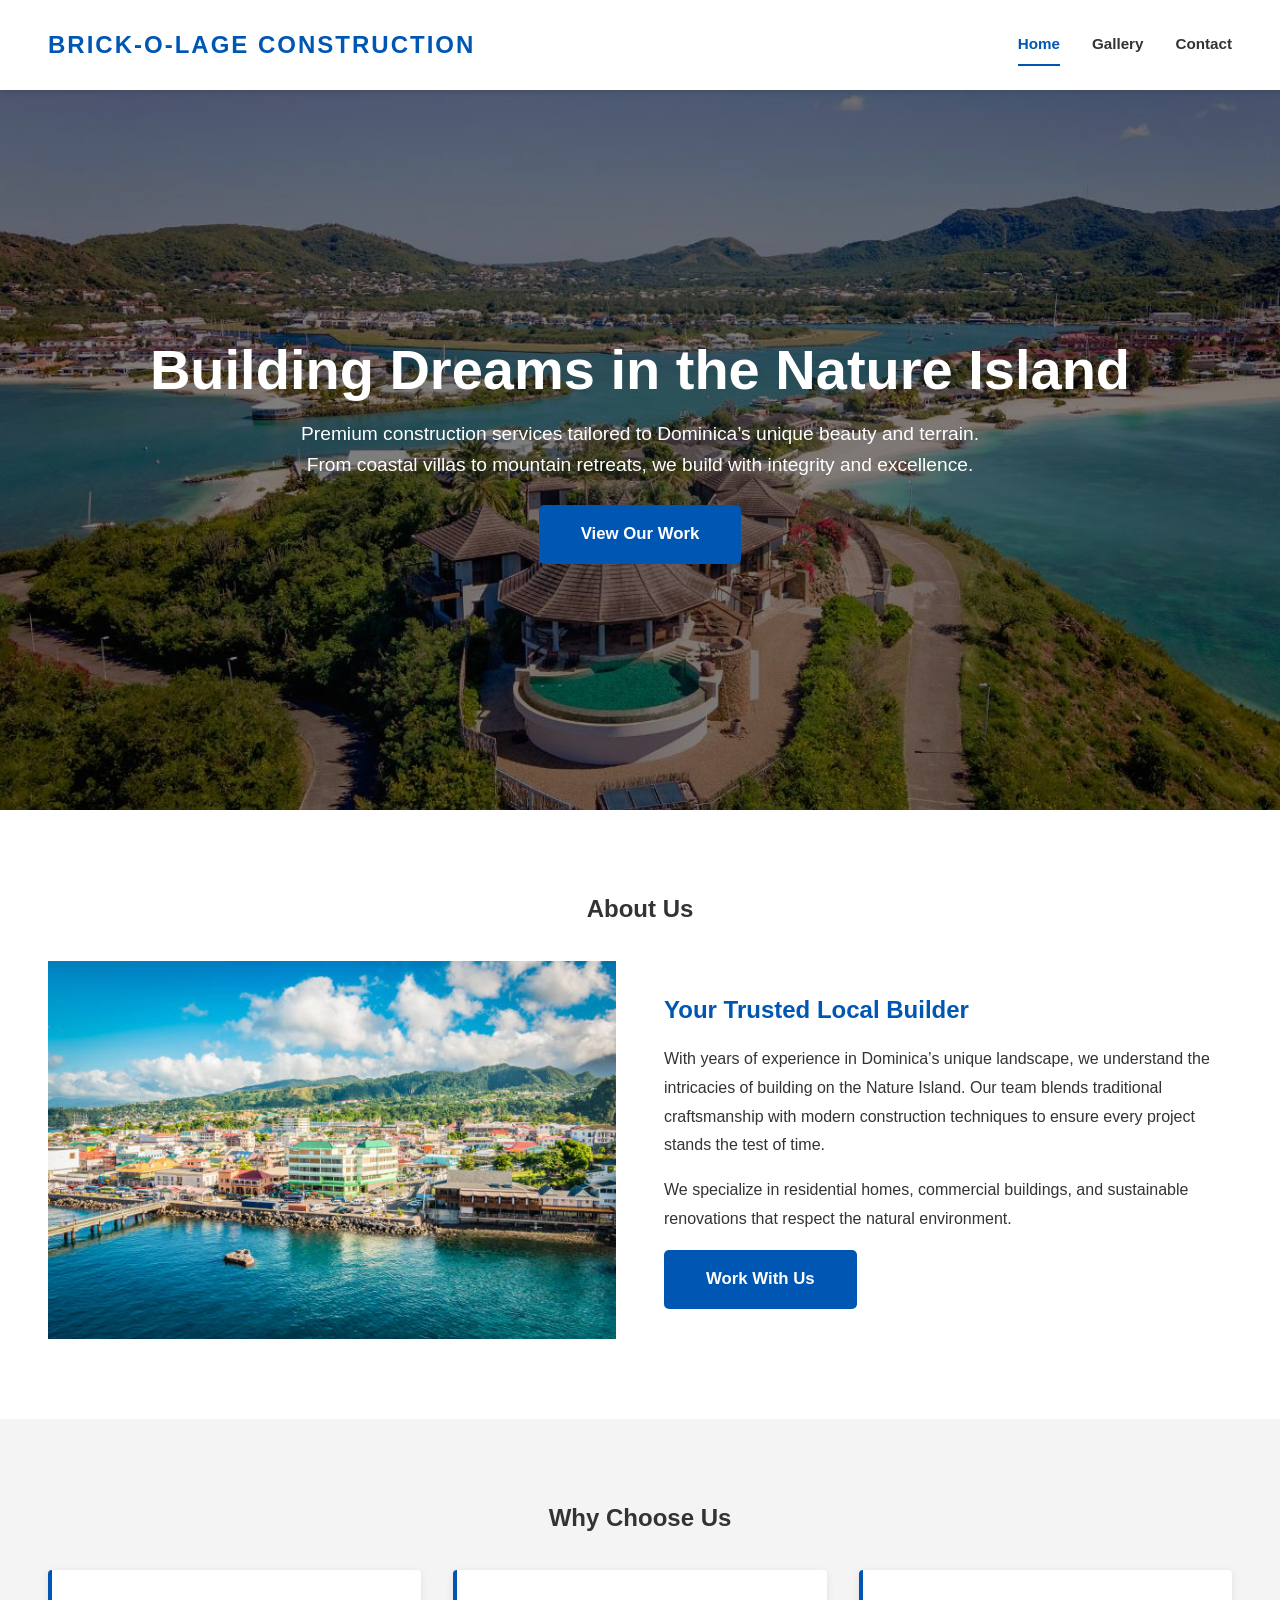
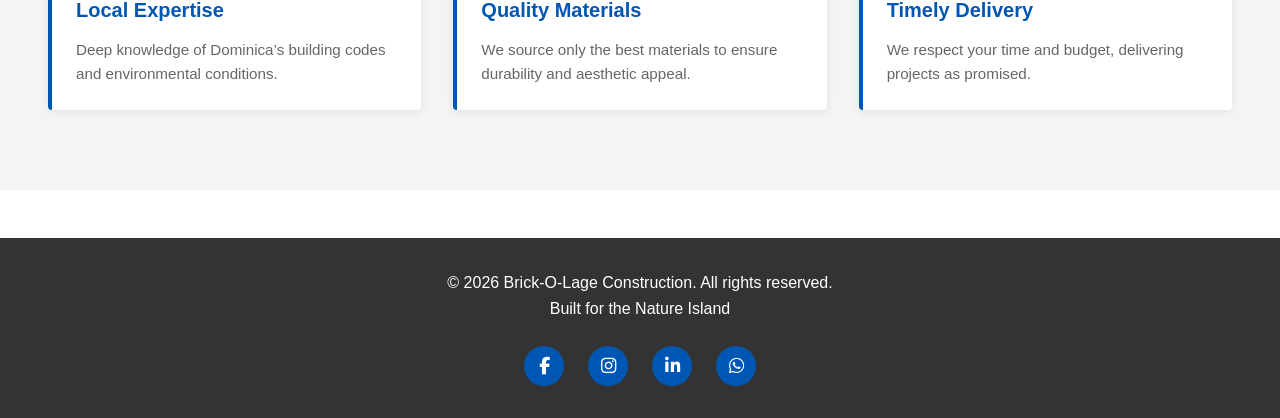
==== commit 896de25c: "added social media icons to the footer & contact page" ====
--- a/index.html
+++ b/index.html
@@ -5,6 +5,7 @@
     <meta name="viewport" content="width=device-width, initial-scale=1" />
     <title>Dominica Excellence Construction | Home</title>
     <link rel="stylesheet" href="styles.css" />
+    <link rel="stylesheet" href="https://cdnjs.cloudflare.com/ajax/libs/font-awesome/6.4.0/css/all.min.css" />
   </head>
   <body>
     <header class="site-header">
@@ -99,6 +100,12 @@
     <footer class="footer">
       <p>&copy; 2026 Brick-O-Lage Construction. All rights reserved.</p>
       <p>Built for the Nature Island</p>
+      <div class="social-links">
+        <a href="https://www.facebook.com/brickolageconstruction" target="_blank" rel="noopener noreferrer" aria-label="Facebook" title="Follow us on Facebook"><i class="fab fa-facebook-f"></i></a>
+        <a href="https://www.instagram.com/brickolageconstruction" target="_blank" rel="noopener noreferrer" aria-label="Instagram" title="Follow us on Instagram"><i class="fab fa-instagram"></i></a>
+        <a href="https://www.linkedin.com/company/brickolageconstruction" target="_blank" rel="noopener noreferrer" aria-label="LinkedIn" title="Connect on LinkedIn"><i class="fab fa-linkedin-in"></i></a>
+        <a href="https://wa.me/17671234567" target="_blank" rel="noopener noreferrer" aria-label="WhatsApp" title="Message us on WhatsApp"><i class="fab fa-whatsapp"></i></a>
+      </div>
     </footer>
 
     <script src="script.js"></script>
--- a/styles.css
+++ b/styles.css
@@ -247,6 +247,24 @@
   background: var(--primary-color);
 }
 
+/* Gallery Sections */
+.gallery-section {
+  margin-bottom: 3rem;
+}
+
+.gallery-section h2 {
+  font-size: 1.5rem;
+  margin-bottom: 1.25rem;
+  color: var(--primary-color);
+  text-align: center;
+}
+
+.gallery-section.section-light {
+  background-color: var(--light-color);
+  padding: 1.5rem;
+  border-radius: 12px;
+}
+
 /* About Section */
 .about {
   display: grid;
@@ -333,13 +351,24 @@
   position: relative;
   overflow: hidden;
   border-radius: 8px;
-  height: 250px;
+  min-height: 320px;
   box-shadow: 0 2px 8px rgba(0, 0, 0, 0.1);
   transition: box-shadow 0.3s ease;
+  display: flex;
+  flex-direction: column;
+  background: var(--white);
 }
 
 .gallery-item:hover {
   box-shadow: 0 4px 16px rgba(0, 0, 0, 0.2);
+}
+
+.gallery-item figure {
+  display: flex;
+  flex-direction: column;
+  flex: 1;
+  margin: 0;
+  height: 100%;
 }
 
 .gallery-item img {
@@ -351,6 +380,14 @@
 
 .gallery-item:hover img {
   transform: scale(1.05);
+}
+
+.gallery-caption {
+  padding: 0.9rem 1rem 1.2rem;
+  font-size: 0.95rem;
+  color: #444;
+  text-align: center;
+  background: var(--white);
 }
 
 /* Contact Section */
@@ -463,6 +500,73 @@
   margin: 0;
 }
 
+/* Social Media Links */
+.social-links {
+  display: flex;
+  justify-content: center;
+  gap: 1.5rem;
+  margin-top: 1.5rem;
+}
+
+.social-links a {
+  display: inline-flex;
+  align-items: center;
+  justify-content: center;
+  width: 40px;
+  height: 40px;
+  background: var(--primary-color);
+  color: var(--white);
+  border-radius: 50%;
+  text-decoration: none;
+  transition: background 0.3s, transform 0.3s;
+  font-size: 1.1rem;
+}
+
+.social-links a:hover {
+  background: var(--secondary-color);
+  transform: translateY(-3px);
+}
+
+.social-links a:focus {
+  outline: 3px solid var(--focus-color);
+  outline-offset: 2px;
+}
+
+/* Large Social Links (Contact Page) */
+.social-links-large {
+  display: flex;
+  flex-direction: column;
+  gap: 0.75rem;
+  margin-top: 1rem;
+}
+
+.social-links-large a {
+  display: flex;
+  align-items: center;
+  gap: 0.5rem;
+  padding: 0.75rem 1rem;
+  background: var(--light-color);
+  color: var(--primary-color);
+  text-decoration: none;
+  border-radius: 6px;
+  font-weight: 600;
+  transition: background 0.3s, color 0.3s;
+}
+
+.social-links-large a:hover {
+  background: var(--primary-color);
+  color: var(--white);
+}
+
+.social-links-large a:focus {
+  outline: 3px solid var(--focus-color);
+  outline-offset: 2px;
+}
+
+.social-links-large i {
+  font-size: 1.2rem;
+}
+
 /* Responsive Design - Mobile First */
 @media (min-width: 640px) {
   nav {
